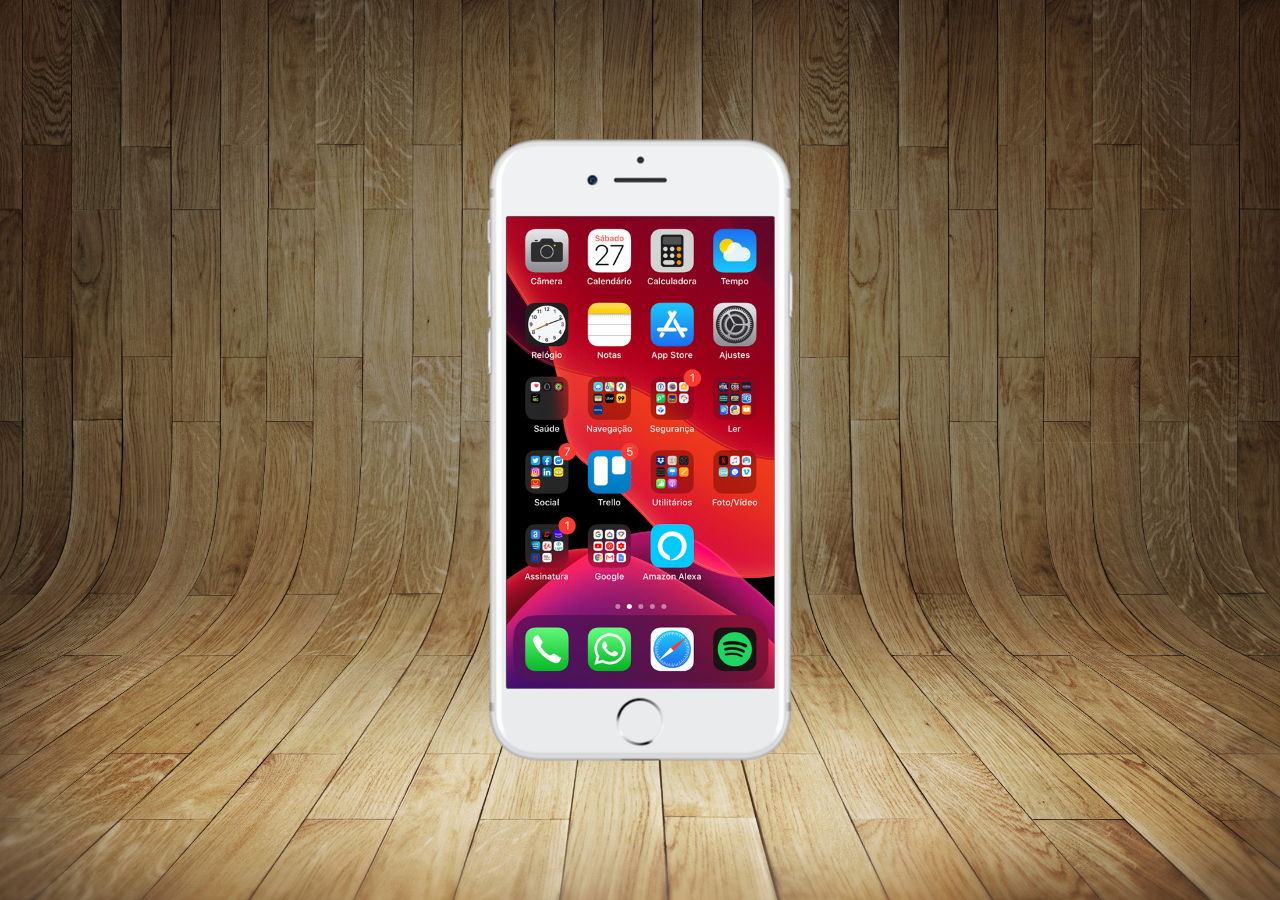
==== index.html @ d5fbb039 "home screen" ====
<!DOCTYPE html>
<html lang="pt-br">
<head>
    <meta charset="UTF-8">
    <meta name="viewport" content="width=device-width, initial-scale=1.0">
    <link rel="stylesheet" href="style/style.css">
    <link rel="shortcut icon" href="favicon.ico" type="image/x-icon">
    <title>Projeto Redes Sociais</title>
</head>
<body>
    <main>
      <section id="cellphone">
        <iframe src="home.html" frameborder="0" id="tela" name="tela"></iframe>
        </section>
        <section id="social">

        </section>
    </main>
</body>
</html>
---- style/style.css ----
@charset "UTF-8";

* {
    margin: 0px;
    padding: 0px;
    font-family: Arial, Helvetica, sans-serif;
}

html, body {
    background-color: black;
}

body {
    background: url('../images/fundo-madeira.jpg') no-repeat top center;
    height: 100vh;
    width: 100vw;
    overflow-y: hidden;
    background-size: cover;
}

main {
    position: relative;
    height: 100vh;
}

section#cellphone {
    position: absolute;
    transform: translate(-50%, -50%);
    top: 50%;
    left: 50%;
    overflow-y: hidden;
    
    height: 627px;
    width: 311px;
    background: url('../images/frame-iphone.png') no-repeat;
}

iframe#tela {
    position: relative;
    width: 268px;
    height: 472px;
    top: 80px;
    left: 22px;
}
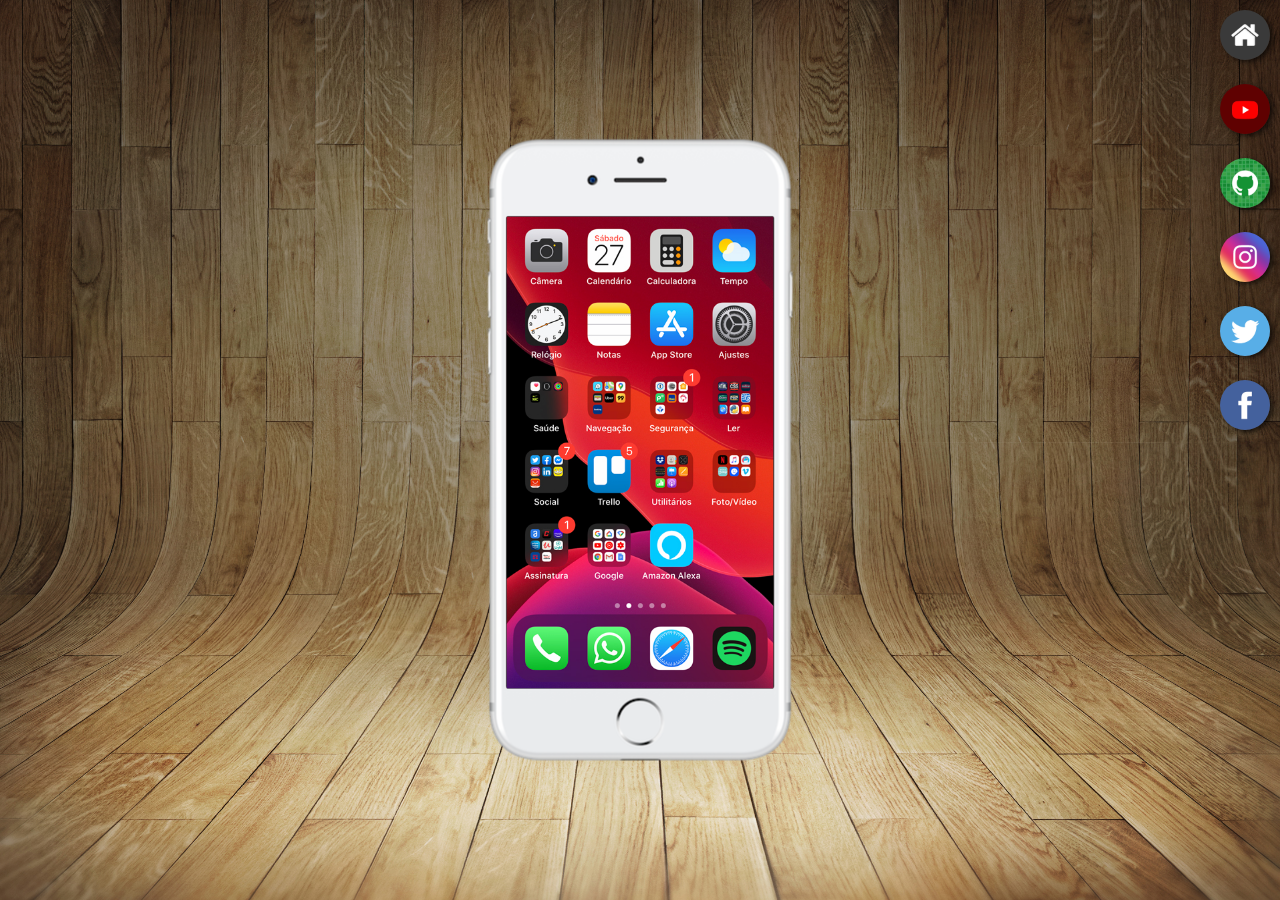
==== commit 6dcaf44d: "social project done" ====
--- a/index.html
+++ b/index.html
@@ -9,11 +9,16 @@
 </head>
 <body>
     <main>
-      <section id="cellphone">
-        <iframe src="home.html" frameborder="0" id="tela" name="tela"></iframe>
+        <section id="cellphone">
+            <iframe src="home.html" frameborder="0" id="tela" name="tela"></iframe>
         </section>
         <section id="social">
-
+            <a href="home.html" target="tela"><img src="images/logo-home.jpg" alt=""></a><br>
+            <a href="youtube.html" target="tela"><img src="images/logo-youtube.jpg" alt=""></a><br>
+            <a href="github.html" target="tela"><img src="images/logo-github.jpg" alt=""></a><br>
+            <a href="instagram.html" target="tela"><img src="images/logo-instagram.jpg" alt=""></a><br>
+            <a href="twitter.html" target="tela"><img src="images/logo-twitter.jpg" alt=""></a><br>
+            <a href="facebook.html" target="tela"><img src="images/logo-facebook.jpg" alt=""></a>
         </section>
     </main>
 </body>
--- a/style/style.css
+++ b/style/style.css
@@ -37,8 +37,27 @@
 
 iframe#tela {
     position: relative;
-    width: 268px;
+    width: 267px;
     height: 472px;
     top: 80px;
     left: 22px;
-}+}
+
+section#social {
+        text-align: right;
+    }
+
+section#social img {
+    box-sizing: border-box;
+    width: 50px;
+    margin: 10px;
+    border-radius: 50%;
+    box-shadow: 3px 2px 5px rgba(0, 0, 0, 0.644);
+}
+
+section#social img:hover {
+    border: 2px solid rgba(255, 255, 255, 0.678);
+    transition-duration: 0.1s;
+    transform: translate(-5px, 5px);
+    box-shadow: 5px 5px 10px rgba(0, 0, 0, 0.568);
+}
